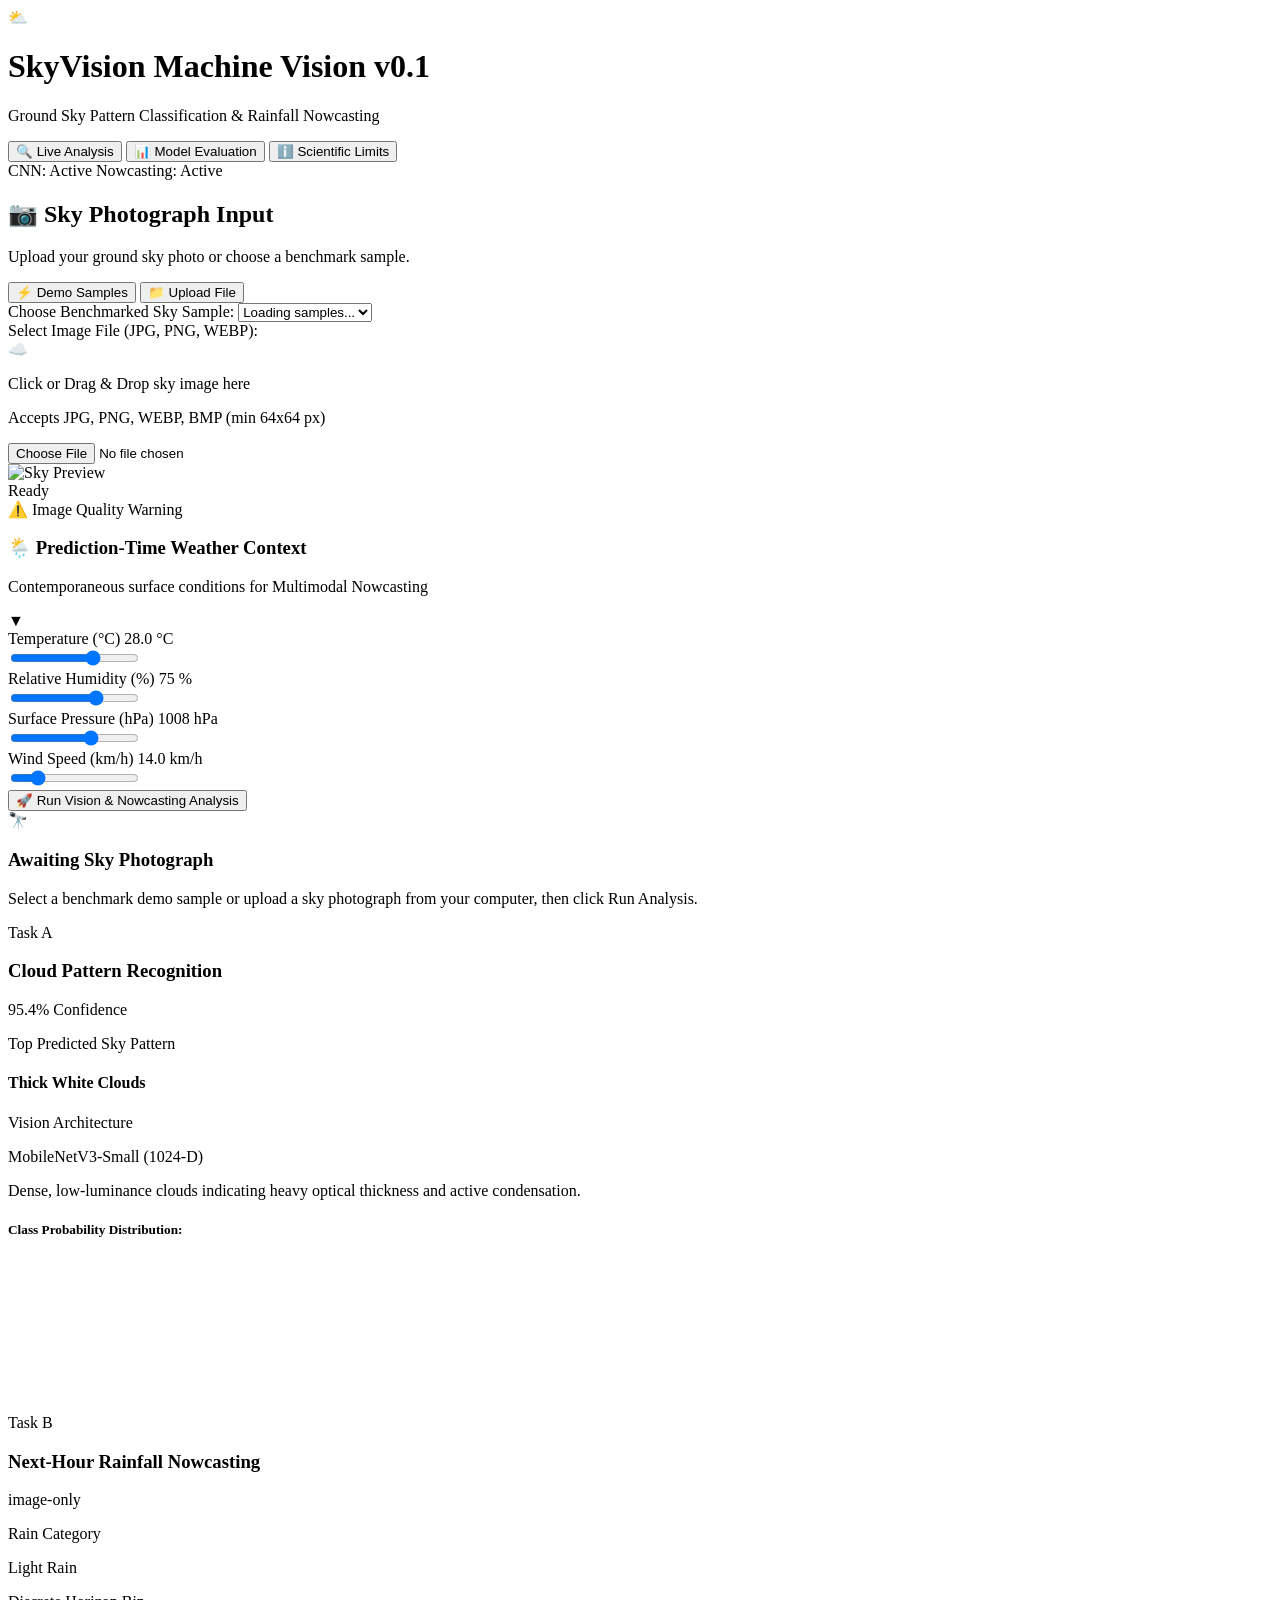
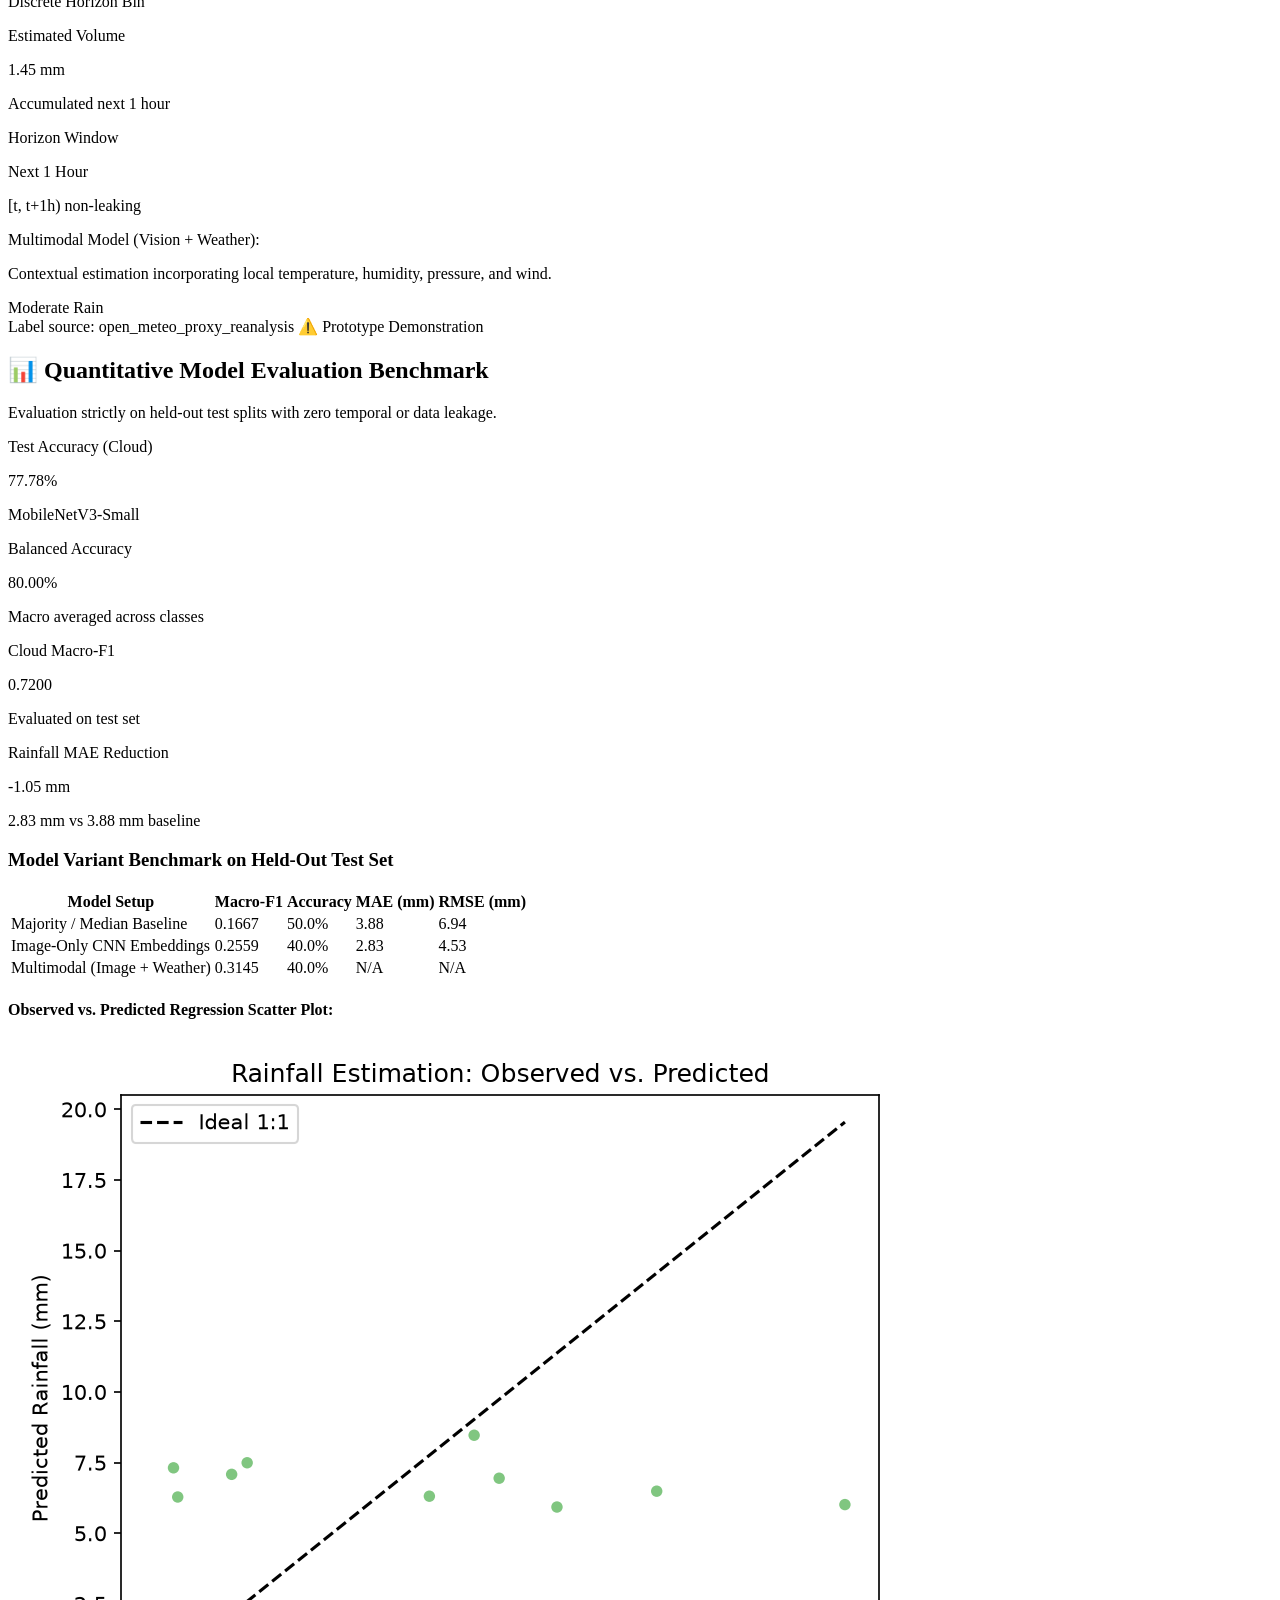
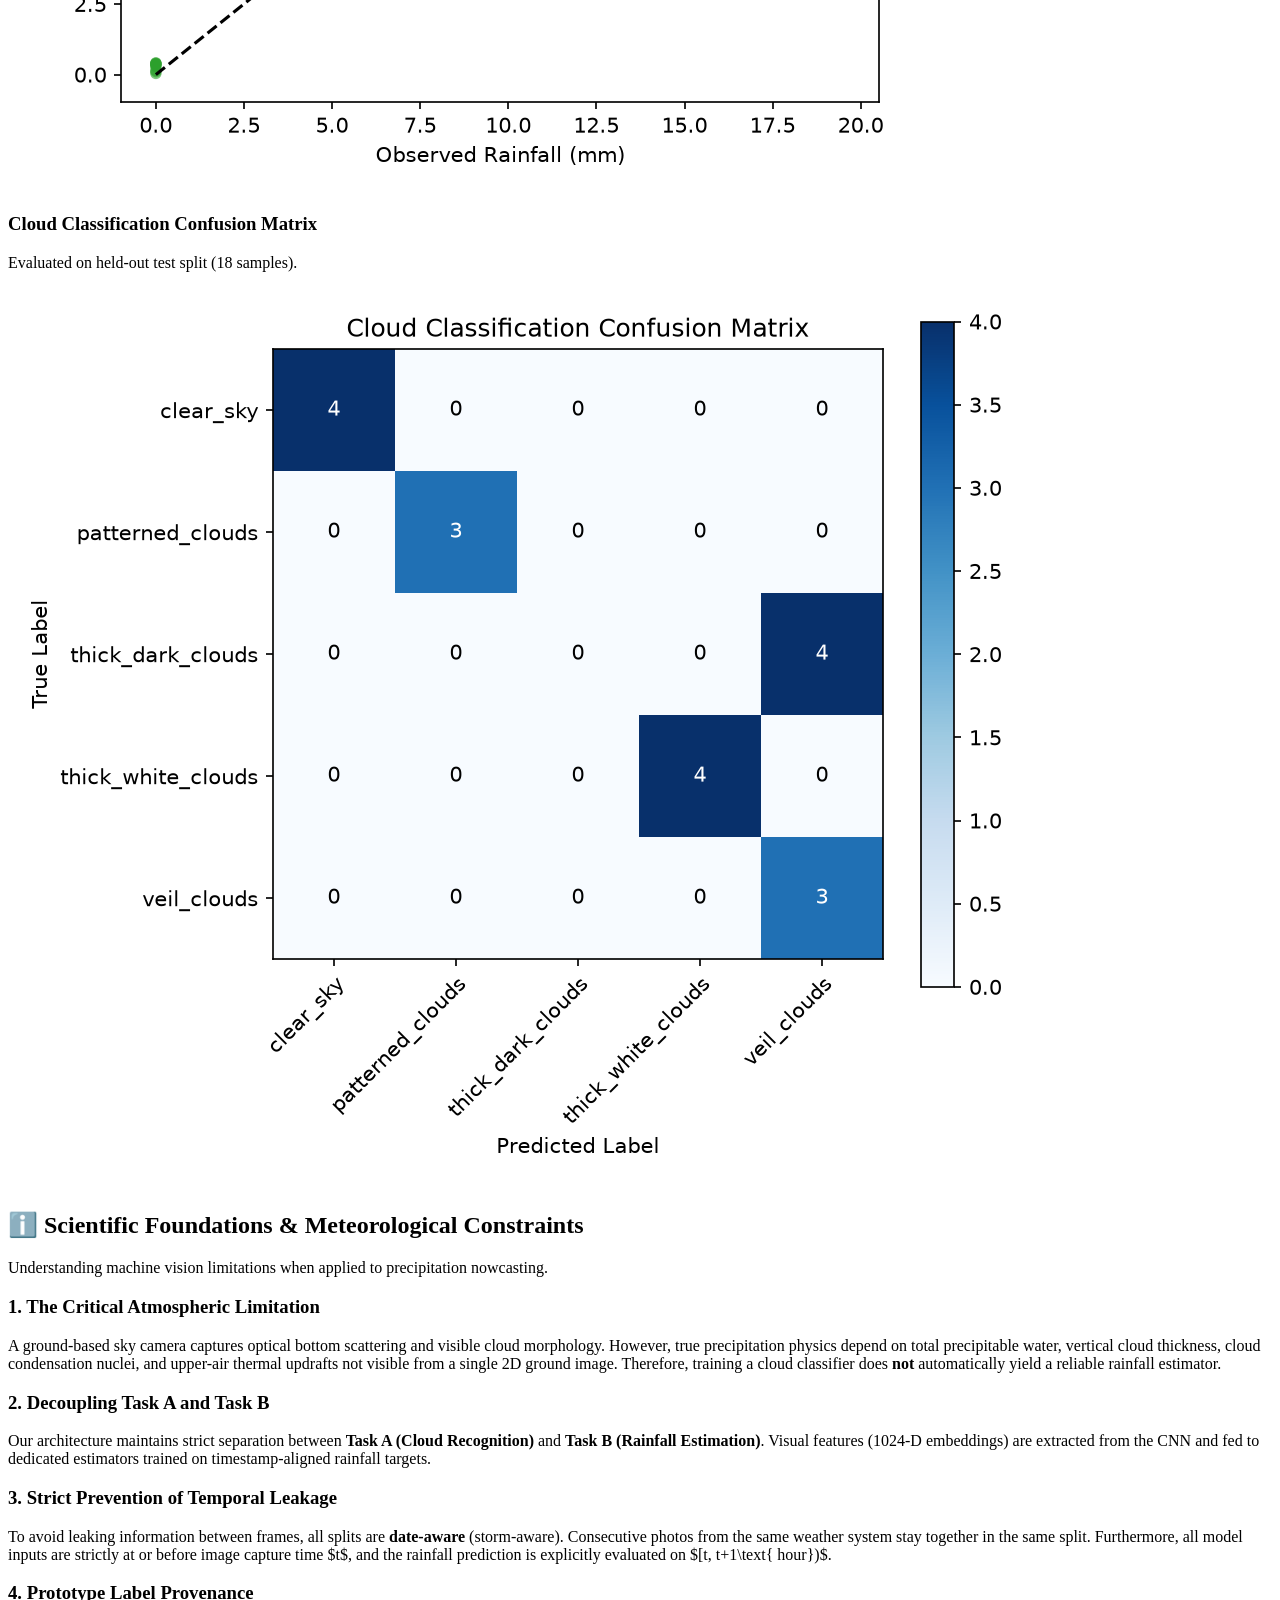
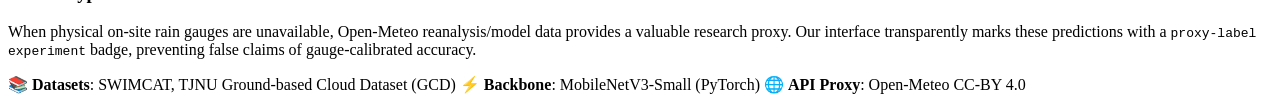
==== static/index.html @ f306909d "refactor: streamline into a flat professional structure with root entrypoints" ====
<!DOCTYPE html>
<html lang="en">
<head>
  <meta charset="UTF-8">
  <meta name="viewport" content="width=device-width, initial-scale=1.0">
  <title>SkyVision — Cloud Pattern Recognition & Rainfall Nowcasting</title>
  <!-- Tailwind CSS -->
  <script src="https://cdn.tailwindcss.com"></script>
  <!-- Chart.js -->
  <script src="https://cdn.jsdelivr.net/npm/chart.js"></script>
  <!-- Google Fonts -->
  <link rel="preconnect" href="https://fonts.googleapis.com">
  <link rel="preconnect" href="https://fonts.gstatic.com" crossorigin>
  <link href="https://fonts.googleapis.com/css2?family=Plus+Jakarta+Sans:wght@400;500;600;700;800&display=swap" rel="stylesheet">
  <link rel="stylesheet" href="/styles.css">
  <script>
    tailwind.config = {
      theme: {
        extend: {
          fontFamily: {
            sans: ['"Plus Jakarta Sans"', 'sans-serif'],
          },
          colors: {
            brand: {
              50: '#eff6ff',
              100: '#dbeafe',
              500: '#3b82f6',
              600: '#2563eb',
              700: '#1d4ed8',
            }
          }
        }
      }
    }
  </script>
</head>
<body class="bg-slate-900 text-slate-100 min-h-screen font-sans antialiased selection:bg-blue-600 selection:text-white">

  <!-- TOP NAVBAR -->
  <header class="border-b border-slate-800 bg-slate-900/80 backdrop-blur sticky top-0 z-50">
    <div class="max-w-7xl mx-auto px-4 sm:px-6 lg:px-8 h-16 flex items-center justify-between">
      <div class="flex items-center gap-3">
        <div class="w-10 h-10 rounded-xl bg-gradient-to-tr from-blue-600 to-cyan-400 flex items-center justify-center shadow-lg shadow-blue-500/20 text-xl">
          ⛅
        </div>
        <div>
          <h1 class="text-lg font-bold tracking-tight text-white flex items-center gap-2">
            SkyVision
            <span class="text-xs font-semibold px-2 py-0.5 rounded-full bg-blue-500/10 text-blue-400 border border-blue-500/20">Machine Vision v0.1</span>
          </h1>
          <p class="text-xs text-slate-400">Ground Sky Pattern Classification & Rainfall Nowcasting</p>
        </div>
      </div>

      <!-- Navigation Tabs -->
      <nav class="flex items-center gap-1 bg-slate-800/80 p-1 rounded-xl border border-slate-700/60 text-sm font-medium">
        <button id="nav-live" onclick="switchTab('live')" class="nav-btn px-4 py-1.5 rounded-lg text-white bg-blue-600 shadow-sm transition-all">
          🔍 Live Analysis
        </button>
        <button id="nav-eval" onclick="switchTab('eval')" class="nav-btn px-4 py-1.5 rounded-lg text-slate-400 hover:text-slate-200 transition-all">
          📊 Model Evaluation
        </button>
        <button id="nav-about" onclick="switchTab('about')" class="nav-btn px-4 py-1.5 rounded-lg text-slate-400 hover:text-slate-200 transition-all">
          ℹ️ Scientific Limits
        </button>
      </nav>

      <!-- System Health Status -->
      <div class="hidden md:flex items-center gap-2 text-xs">
        <span id="cloud-status-badge" class="px-2.5 py-1 rounded-full bg-emerald-500/10 text-emerald-400 border border-emerald-500/20 flex items-center gap-1.5 font-medium">
          <span class="w-2 h-2 rounded-full bg-emerald-500 animate-pulse"></span>
          CNN: Active
        </span>
        <span id="rain-status-badge" class="px-2.5 py-1 rounded-full bg-blue-500/10 text-blue-400 border border-blue-500/20 flex items-center gap-1.5 font-medium">
          <span class="w-2 h-2 rounded-full bg-blue-500"></span>
          Nowcasting: Active
        </span>
      </div>
    </div>
  </header>

  <!-- MAIN CONTAINER -->
  <main class="max-w-7xl mx-auto px-4 sm:px-6 lg:px-8 py-8">

    <!-- ======================================================== -->
    <!-- TAB 1: LIVE ANALYSIS SCREEN                              -->
    <!-- ======================================================== -->
    <section id="tab-live" class="tab-content block">
      <div class="grid grid-cols-1 lg:grid-cols-12 gap-8 items-start">

        <!-- LEFT COLUMN: Input Controls (5 Cols) -->
        <div class="lg:col-span-5 space-y-6">

          <!-- Upload / Sample Selector Card -->
          <div class="bg-slate-800/60 border border-slate-700/60 rounded-2xl p-6 shadow-xl backdrop-blur">
            <h2 class="text-base font-semibold text-white mb-1 flex items-center gap-2">
              <span>📷 Sky Photograph Input</span>
            </h2>
            <p class="text-xs text-slate-400 mb-4">Upload your ground sky photo or choose a benchmark sample.</p>

            <!-- Mode Selector Tabs -->
            <div class="grid grid-cols-2 gap-2 mb-4">
              <button type="button" id="btn-mode-sample" onclick="setInputMode('sample')" class="py-2 text-xs font-semibold rounded-lg bg-blue-600 text-white transition">
                ⚡ Demo Samples
              </button>
              <button type="button" id="btn-mode-upload" onclick="setInputMode('upload')" class="py-2 text-xs font-semibold rounded-lg bg-slate-700/60 text-slate-300 hover:text-white transition">
                📁 Upload File
              </button>
            </div>

            <!-- Sample Dropdown Mode -->
            <div id="sample-mode-container" class="space-y-3">
              <label class="block text-xs font-medium text-slate-300">Choose Benchmarked Sky Sample:</label>
              <select id="sample-select" onchange="handleSampleSelect()" class="w-full bg-slate-900 border border-slate-700 rounded-xl px-3 py-2 text-sm text-slate-200 focus:outline-none focus:border-blue-500 transition">
                <option value="">Loading samples...</option>
              </select>
            </div>

            <!-- File Upload Dropzone Mode -->
            <div id="upload-mode-container" class="hidden space-y-3">
              <label class="block text-xs font-medium text-slate-300">Select Image File (JPG, PNG, WEBP):</label>
              <div id="dropzone" class="border-2 border-dashed border-slate-700 hover:border-blue-500 rounded-xl p-6 text-center cursor-pointer transition bg-slate-900/40">
                <div class="text-3xl mb-2">☁️</div>
                <p class="text-xs text-slate-300 font-medium">Click or Drag & Drop sky image here</p>
                <p class="text-[11px] text-slate-500 mt-1">Accepts JPG, PNG, WEBP, BMP (min 64x64 px)</p>
                <input type="file" id="file-input" accept="image/*" class="hidden" onchange="handleFileUpload(event)">
              </div>
            </div>

            <!-- Preview Card -->
            <div id="preview-container" class="mt-4 pt-4 border-t border-slate-700/60 hidden">
              <div class="relative rounded-xl overflow-hidden bg-slate-950 border border-slate-700 aspect-video flex items-center justify-center">
                <img id="image-preview" src="" alt="Sky Preview" class="w-full h-full object-cover">
                <div class="absolute bottom-2 left-2 px-2 py-0.5 rounded bg-black/70 backdrop-blur text-[11px] text-slate-300" id="preview-meta">
                  Ready
                </div>
              </div>
            </div>

            <!-- Validation Warnings -->
            <div id="validation-alert" class="mt-3 p-3 rounded-xl bg-amber-500/10 border border-amber-500/30 text-amber-300 text-xs hidden">
              <div class="font-semibold flex items-center gap-1.5">
                <span>⚠️ Image Quality Warning</span>
              </div>
              <ul id="validation-warnings-list" class="mt-1 list-disc list-inside space-y-0.5 text-[11px]"></ul>
            </div>
          </div>

          <!-- Weather Variables Accordion (Multimodal Input) -->
          <div class="bg-slate-800/60 border border-slate-700/60 rounded-2xl p-6 shadow-xl backdrop-blur">
            <div class="flex items-center justify-between cursor-pointer" onclick="toggleWeatherAccordion()">
              <div>
                <h3 class="text-sm font-semibold text-white flex items-center gap-2">
                  <span>🌦️ Prediction-Time Weather Context</span>
                </h3>
                <p class="text-xs text-slate-400">Contemporaneous surface conditions for Multimodal Nowcasting</p>
              </div>
              <span id="weather-toggle-icon" class="text-slate-400 text-xs transform transition-transform">▼</span>
            </div>

            <div id="weather-sliders-container" class="mt-4 space-y-4 pt-4 border-t border-slate-700/60">
              <div>
                <div class="flex justify-between text-xs text-slate-300 mb-1">
                  <span>Temperature (°C)</span>
                  <span id="temp-val" class="font-mono font-semibold text-blue-400">28.0 °C</span>
                </div>
                <input type="range" id="input-temp" min="-5" max="45" step="0.5" value="28" oninput="updateWeatherValues()" class="w-full accent-blue-500">
              </div>

              <div>
                <div class="flex justify-between text-xs text-slate-300 mb-1">
                  <span>Relative Humidity (%)</span>
                  <span id="humidity-val" class="font-mono font-semibold text-cyan-400">75 %</span>
                </div>
                <input type="range" id="input-humidity" min="20" max="100" step="1" value="75" oninput="updateWeatherValues()" class="w-full accent-cyan-500">
              </div>

              <div>
                <div class="flex justify-between text-xs text-slate-300 mb-1">
                  <span>Surface Pressure (hPa)</span>
                  <span id="pressure-val" class="font-mono font-semibold text-emerald-400">1008 hPa</span>
                </div>
                <input type="range" id="input-pressure" min="950" max="1040" step="1" value="1008" oninput="updateWeatherValues()" class="w-full accent-emerald-500">
              </div>

              <div>
                <div class="flex justify-between text-xs text-slate-300 mb-1">
                  <span>Wind Speed (km/h)</span>
                  <span id="wind-val" class="font-mono font-semibold text-amber-400">14.0 km/h</span>
                </div>
                <input type="range" id="input-wind" min="0" max="80" step="0.5" value="14" oninput="updateWeatherValues()" class="w-full accent-amber-500">
              </div>
            </div>
          </div>

          <!-- Analyze CTA Button -->
          <button id="btn-analyze" onclick="runAnalysis()" class="w-full py-3.5 px-6 rounded-xl font-bold text-white bg-gradient-to-r from-blue-600 via-blue-500 to-cyan-500 hover:from-blue-700 hover:to-cyan-600 shadow-lg shadow-blue-500/25 active:scale-[0.99] transition flex items-center justify-center gap-2">
            <span id="btn-spinner" class="hidden w-4 h-4 border-2 border-white/30 border-t-white rounded-full animate-spin"></span>
            <span>🚀 Run Vision & Nowcasting Analysis</span>
          </button>
        </div>

        <!-- RIGHT COLUMN: Output Analysis Dashboard (7 Cols) -->
        <div class="lg:col-span-7 space-y-6">

          <!-- Empty State Container -->
          <div id="results-empty-state" class="bg-slate-800/40 border border-slate-700/50 rounded-2xl p-12 text-center text-slate-400 flex flex-col items-center justify-center min-h-[460px]">
            <div class="w-16 h-16 rounded-2xl bg-slate-800 flex items-center justify-center text-3xl mb-4 border border-slate-700/60 shadow-inner">
              🔭
            </div>
            <h3 class="text-base font-semibold text-slate-200">Awaiting Sky Photograph</h3>
            <p class="text-xs text-slate-400 max-w-sm mt-1">Select a benchmark demo sample or upload a sky photograph from your computer, then click Run Analysis.</p>
          </div>

          <!-- Active Results Container (hidden initially) -->
          <div id="results-active-container" class="space-y-6 hidden">

            <!-- TASK A CARD: Cloud Pattern Classification -->
            <div class="bg-slate-800/80 border border-slate-700/70 rounded-2xl p-6 shadow-xl backdrop-blur">
              <div class="flex items-center justify-between mb-4">
                <div class="flex items-center gap-2">
                  <span class="text-xs font-bold uppercase tracking-wider px-2 py-0.5 rounded bg-blue-500/20 text-blue-400 border border-blue-500/30">Task A</span>
                  <h3 class="text-base font-bold text-white">Cloud Pattern Recognition</h3>
                </div>
                <span id="cloud-confidence-badge" class="px-2.5 py-1 rounded-full text-xs font-semibold bg-emerald-500/20 text-emerald-300 border border-emerald-500/30">
                  95.4% Confidence
                </span>
              </div>

              <!-- Top Prediction Hero -->
              <div class="bg-slate-900/60 border border-slate-800 rounded-xl p-4 mb-5 flex flex-col sm:flex-row items-start sm:items-center justify-between gap-4">
                <div>
                  <p class="text-xs text-slate-400 font-medium">Top Predicted Sky Pattern</p>
                  <h4 id="cloud-pred-name" class="text-2xl font-extrabold text-white capitalize mt-0.5">Thick White Clouds</h4>
                </div>
                <div class="text-right">
                  <span class="text-xs text-slate-500 font-medium">Vision Architecture</span>
                  <p class="text-xs font-semibold text-slate-300">MobileNetV3-Small (1024-D)</p>
                </div>
              </div>

              <!-- Meteorological Explanation -->
              <p id="cloud-explanation" class="text-xs text-slate-300 leading-relaxed mb-5 bg-slate-900/40 p-3 rounded-lg border border-slate-800">
                Dense, low-luminance clouds indicating heavy optical thickness and active condensation.
              </p>

              <!-- Probability Distribution Chart -->
              <div>
                <h5 class="text-xs font-semibold text-slate-300 mb-2">Class Probability Distribution:</h5>
                <div class="h-44 w-full">
                  <canvas id="cloud-chart"></canvas>
                </div>
              </div>
            </div>

            <!-- TASK B CARD: Rainfall Nowcasting -->
            <div class="bg-slate-800/80 border border-slate-700/70 rounded-2xl p-6 shadow-xl backdrop-blur">
              <div class="flex items-center justify-between mb-4">
                <div class="flex items-center gap-2">
                  <span class="text-xs font-bold uppercase tracking-wider px-2 py-0.5 rounded bg-cyan-500/20 text-cyan-400 border border-cyan-500/30">Task B</span>
                  <h3 class="text-base font-bold text-white">Next-Hour Rainfall Nowcasting</h3>
                </div>
                <span id="rain-model-badge" class="px-2.5 py-1 rounded-full text-xs font-semibold bg-blue-500/20 text-blue-300 border border-blue-500/30">
                  image-only
                </span>
              </div>

              <!-- Rainfall Metrics Grid -->
              <div class="grid grid-cols-1 sm:grid-cols-3 gap-3 mb-4">
                <div class="bg-slate-900/60 border border-slate-800 rounded-xl p-3.5">
                  <p class="text-[11px] text-slate-400 font-medium">Rain Category</p>
                  <p id="rain-pred-category" class="text-lg font-bold text-cyan-400 capitalize mt-1">Light Rain</p>
                  <p class="text-[10px] text-slate-500 mt-0.5">Discrete Horizon Bin</p>
                </div>

                <div class="bg-slate-900/60 border border-slate-800 rounded-xl p-3.5">
                  <p class="text-[11px] text-slate-400 font-medium">Estimated Volume</p>
                  <p id="rain-pred-amount" class="text-lg font-bold text-emerald-400 mt-1">1.45 mm</p>
                  <p class="text-[10px] text-slate-500 mt-0.5">Accumulated next 1 hour</p>
                </div>

                <div class="bg-slate-900/60 border border-slate-800 rounded-xl p-3.5">
                  <p class="text-[11px] text-slate-400 font-medium">Horizon Window</p>
                  <p id="rain-pred-horizon" class="text-lg font-bold text-purple-400 mt-1">Next 1 Hour</p>
                  <p class="text-[10px] text-slate-500 mt-0.5">[t, t+1h) non-leaking</p>
                </div>
              </div>

              <!-- Multimodal Context Comparison Banner -->
              <div id="multimodal-comparison-box" class="p-3.5 rounded-xl bg-slate-900/60 border border-slate-800 text-xs text-slate-300 flex items-center justify-between">
                <div>
                  <span class="font-semibold text-white">Multimodal Model (Vision + Weather):</span>
                  <p class="text-[11px] text-slate-400">Contextual estimation incorporating local temperature, humidity, pressure, and wind.</p>
                </div>
                <span id="multimodal-pred-badge" class="px-3 py-1 rounded-lg bg-indigo-500/20 text-indigo-300 font-bold border border-indigo-500/30">
                  Moderate Rain
                </span>
              </div>

              <!-- Scientific Disclaimer Footer -->
              <div class="mt-4 pt-3 border-t border-slate-700/50 flex items-center justify-between text-[11px] text-slate-400">
                <span id="rain-label-source">Label source: open_meteo_proxy_reanalysis</span>
                <span class="text-amber-400/90 font-medium">⚠️ Prototype Demonstration</span>
              </div>
            </div>

          </div>

        </div>

      </div>
    </section>

    <!-- ======================================================== -->
    <!-- TAB 2: MODEL EVALUATION SCREEN                           -->
    <!-- ======================================================== -->
    <section id="tab-eval" class="tab-content hidden space-y-8">
      <div>
        <h2 class="text-xl font-bold text-white">📊 Quantitative Model Evaluation Benchmark</h2>
        <p class="text-xs text-slate-400 mt-1">Evaluation strictly on held-out test splits with zero temporal or data leakage.</p>
      </div>

      <!-- Top Summary Metrics Grid -->
      <div class="grid grid-cols-2 sm:grid-cols-4 gap-4">
        <div class="bg-slate-800/60 border border-slate-700/60 rounded-xl p-4">
          <p class="text-xs text-slate-400">Test Accuracy (Cloud)</p>
          <p class="text-2xl font-extrabold text-blue-400 mt-1">77.78%</p>
          <p class="text-[10px] text-slate-500 mt-0.5">MobileNetV3-Small</p>
        </div>
        <div class="bg-slate-800/60 border border-slate-700/60 rounded-xl p-4">
          <p class="text-xs text-slate-400">Balanced Accuracy</p>
          <p class="text-2xl font-extrabold text-emerald-400 mt-1">80.00%</p>
          <p class="text-[10px] text-slate-500 mt-0.5">Macro averaged across classes</p>
        </div>
        <div class="bg-slate-800/60 border border-slate-700/60 rounded-xl p-4">
          <p class="text-xs text-slate-400">Cloud Macro-F1</p>
          <p class="text-2xl font-extrabold text-cyan-400 mt-1">0.7200</p>
          <p class="text-[10px] text-slate-500 mt-0.5">Evaluated on test set</p>
        </div>
        <div class="bg-slate-800/60 border border-slate-700/60 rounded-xl p-4">
          <p class="text-xs text-slate-400">Rainfall MAE Reduction</p>
          <p class="text-2xl font-extrabold text-purple-400 mt-1">-1.05 mm</p>
          <p class="text-[10px] text-slate-500 mt-0.5">2.83 mm vs 3.88 mm baseline</p>
        </div>
      </div>

      <!-- Comparison Table & Confusion Matrix Grid -->
      <div class="grid grid-cols-1 lg:grid-cols-12 gap-8 items-start">

        <!-- Table of Models (7 Cols) -->
        <div class="lg:col-span-7 bg-slate-800/60 border border-slate-700/60 rounded-2xl p-6 shadow-xl">
          <h3 class="text-sm font-bold text-white mb-3">Model Variant Benchmark on Held-Out Test Set</h3>
          <div class="overflow-x-auto">
            <table class="w-full text-left text-xs text-slate-300">
              <thead class="bg-slate-900/60 text-slate-400 border-b border-slate-700 text-[11px] uppercase">
                <tr>
                  <th class="py-2.5 px-3">Model Setup</th>
                  <th class="py-2.5 px-3">Macro-F1</th>
                  <th class="py-2.5 px-3">Accuracy</th>
                  <th class="py-2.5 px-3">MAE (mm)</th>
                  <th class="py-2.5 px-3">RMSE (mm)</th>
                </tr>
              </thead>
              <tbody class="divide-y divide-slate-800 text-xs">
                <tr class="hover:bg-slate-800/40">
                  <td class="py-2.5 px-3 font-medium text-slate-300">Majority / Median Baseline</td>
                  <td class="py-2.5 px-3 font-mono">0.1667</td>
                  <td class="py-2.5 px-3 font-mono">50.0%</td>
                  <td class="py-2.5 px-3 font-mono">3.88</td>
                  <td class="py-2.5 px-3 font-mono">6.94</td>
                </tr>
                <tr class="bg-blue-950/20 hover:bg-blue-900/30">
                  <td class="py-2.5 px-3 font-bold text-blue-400">Image-Only CNN Embeddings</td>
                  <td class="py-2.5 px-3 font-mono font-bold text-white">0.2559</td>
                  <td class="py-2.5 px-3 font-mono">40.0%</td>
                  <td class="py-2.5 px-3 font-mono font-bold text-emerald-400">2.83</td>
                  <td class="py-2.5 px-3 font-mono text-emerald-400">4.53</td>
                </tr>
                <tr class="bg-indigo-950/20 hover:bg-indigo-900/30">
                  <td class="py-2.5 px-3 font-bold text-indigo-400">Multimodal (Image + Weather)</td>
                  <td class="py-2.5 px-3 font-mono font-bold text-cyan-400">0.3145</td>
                  <td class="py-2.5 px-3 font-mono">40.0%</td>
                  <td class="py-2.5 px-3 text-slate-500">N/A</td>
                  <td class="py-2.5 px-3 text-slate-500">N/A</td>
                </tr>
              </tbody>
            </table>
          </div>

          <div class="mt-6">
            <h4 class="text-xs font-semibold text-slate-300 mb-2">Observed vs. Predicted Regression Scatter Plot:</h4>
            <div class="rounded-xl overflow-hidden border border-slate-700 bg-slate-950 p-2">
              <img src="/reports/rainfall_scatter.png" alt="Rainfall Regression Scatter" class="w-full h-auto object-contain max-h-72 mx-auto">
            </div>
          </div>
        </div>

        <!-- Confusion Matrix Viewer (5 Cols) -->
        <div class="lg:col-span-5 bg-slate-800/60 border border-slate-700/60 rounded-2xl p-6 shadow-xl">
          <h3 class="text-sm font-bold text-white mb-2">Cloud Classification Confusion Matrix</h3>
          <p class="text-xs text-slate-400 mb-4">Evaluated on held-out test split (18 samples).</p>
          <div class="rounded-xl overflow-hidden border border-slate-700 bg-slate-950 p-2">
            <img src="/reports/confusion_matrix.png" alt="Cloud Confusion Matrix" class="w-full h-auto object-contain">
          </div>
        </div>

      </div>
    </section>

    <!-- ======================================================== -->
    <!-- TAB 3: ABOUT & SCIENTIFIC LIMITS                         -->
    <!-- ======================================================== -->
    <section id="tab-about" class="tab-content hidden space-y-6">
      <div class="bg-slate-800/60 border border-slate-700/60 rounded-2xl p-8 shadow-xl max-w-4xl mx-auto space-y-6">
        <div>
          <h2 class="text-xl font-bold text-white">ℹ️ Scientific Foundations & Meteorological Constraints</h2>
          <p class="text-xs text-slate-400 mt-1">Understanding machine vision limitations when applied to precipitation nowcasting.</p>
        </div>

        <div class="space-y-4 text-xs text-slate-300 leading-relaxed">
          <div class="p-4 rounded-xl bg-slate-900/60 border border-slate-800">
            <h3 class="text-sm font-bold text-blue-400 mb-1">1. The Critical Atmospheric Limitation</h3>
            <p>A ground-based sky camera captures optical bottom scattering and visible cloud morphology. However, true precipitation physics depend on total precipitable water, vertical cloud thickness, cloud condensation nuclei, and upper-air thermal updrafts not visible from a single 2D ground image. Therefore, training a cloud classifier does <strong>not</strong> automatically yield a reliable rainfall estimator.</p>
          </div>

          <div class="p-4 rounded-xl bg-slate-900/60 border border-slate-800">
            <h3 class="text-sm font-bold text-cyan-400 mb-1">2. Decoupling Task A and Task B</h3>
            <p>Our architecture maintains strict separation between <strong>Task A (Cloud Recognition)</strong> and <strong>Task B (Rainfall Estimation)</strong>. Visual features (1024-D embeddings) are extracted from the CNN and fed to dedicated estimators trained on timestamp-aligned rainfall targets.</p>
          </div>

          <div class="p-4 rounded-xl bg-slate-900/60 border border-slate-800">
            <h3 class="text-sm font-bold text-emerald-400 mb-1">3. Strict Prevention of Temporal Leakage</h3>
            <p>To avoid leaking information between frames, all splits are <strong>date-aware</strong> (storm-aware). Consecutive photos from the same weather system stay together in the same split. Furthermore, all model inputs are strictly at or before image capture time $t$, and the rainfall prediction is explicitly evaluated on $[t, t+1\text{ hour})$.</p>
          </div>

          <div class="p-4 rounded-xl bg-slate-900/60 border border-slate-800">
            <h3 class="text-sm font-bold text-amber-400 mb-1">4. Prototype Label Provenance</h3>
            <p>When physical on-site rain gauges are unavailable, Open-Meteo reanalysis/model data provides a valuable research proxy. Our interface transparently marks these predictions with a <code>proxy-label experiment</code> badge, preventing false claims of gauge-calibrated accuracy.</p>
          </div>
        </div>

        <div class="pt-4 border-t border-slate-700/60 flex flex-wrap gap-4 text-xs text-slate-400">
          <span>📚 <strong>Datasets</strong>: SWIMCAT, TJNU Ground-based Cloud Dataset (GCD)</span>
          <span>⚡ <strong>Backbone</strong>: MobileNetV3-Small (PyTorch)</span>
          <span>🌐 <strong>API Proxy</strong>: Open-Meteo CC-BY 4.0</span>
        </div>
      </div>
    </section>

  </main>

  <script src="/app.js"></script>
</body>
</html>
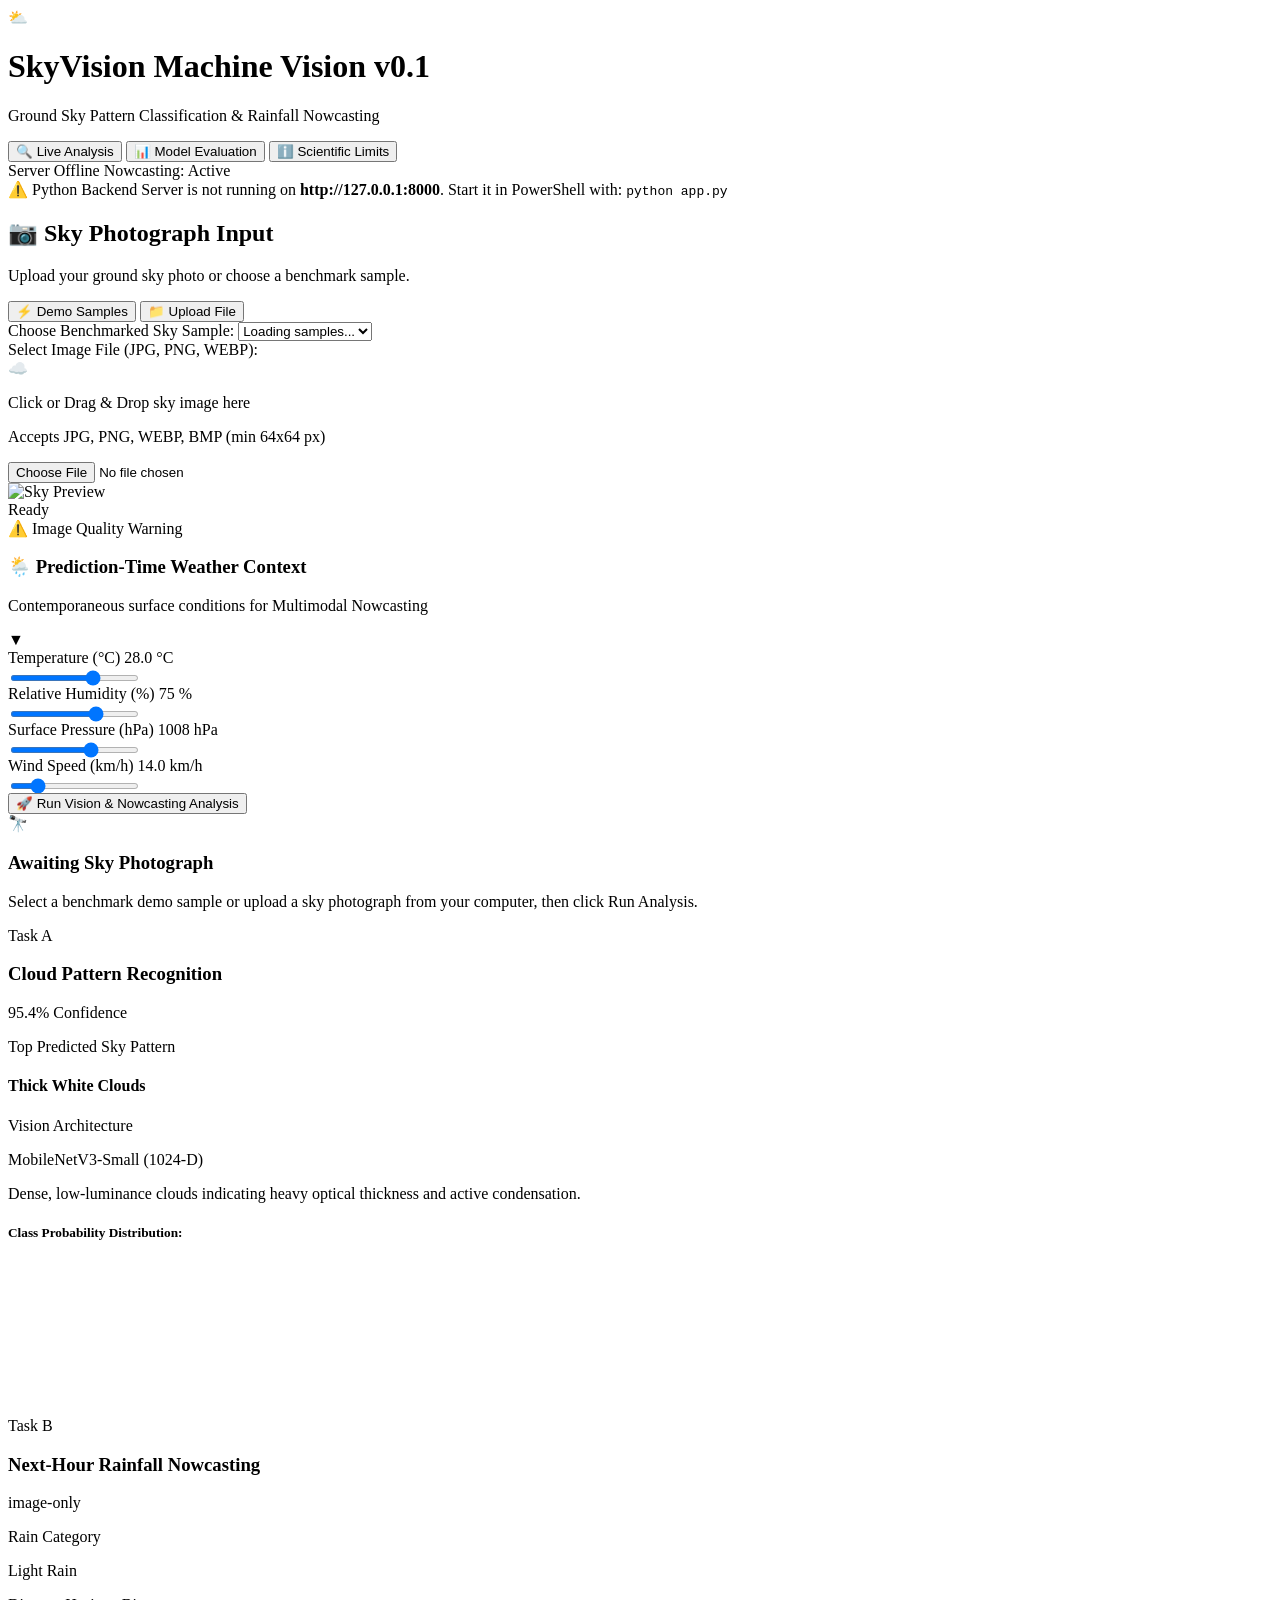
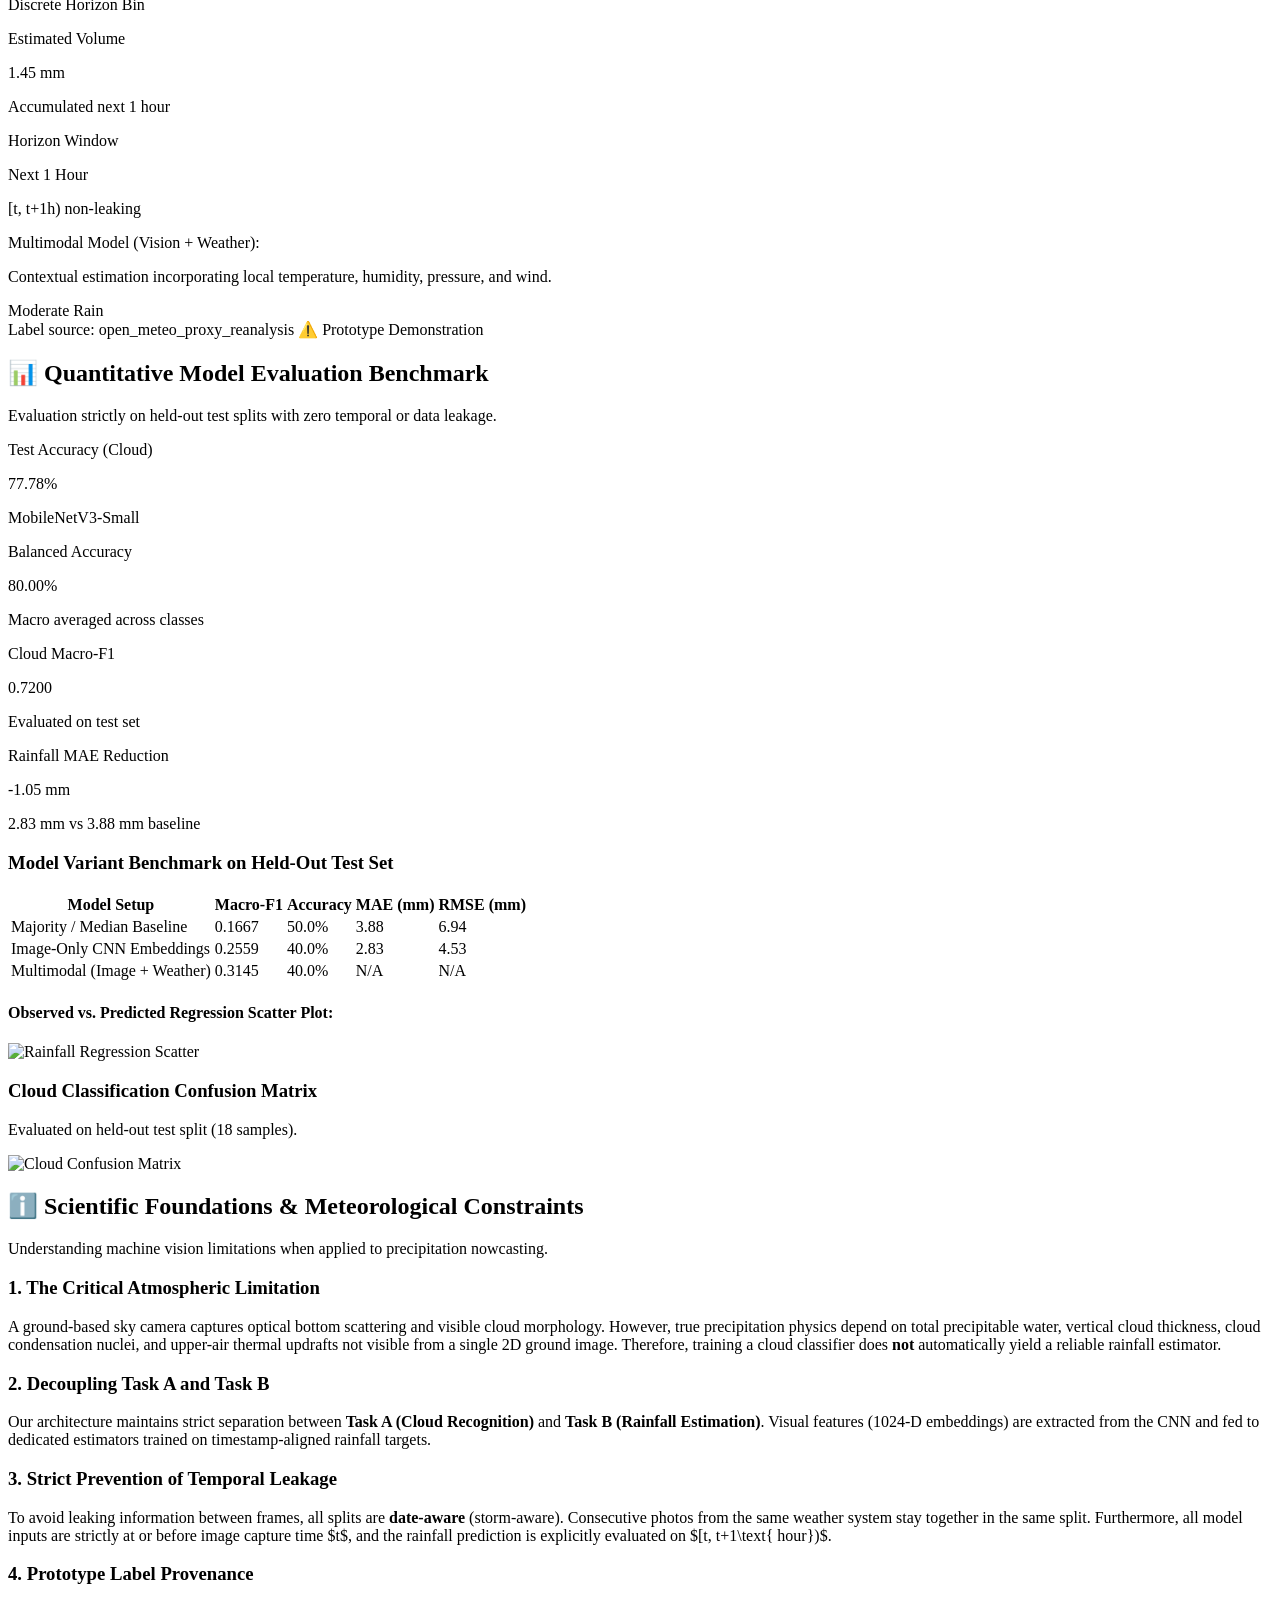
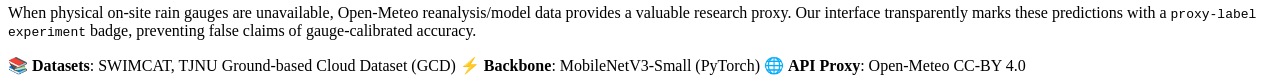
==== commit 72fd7531: "fix(frontend): support relative paths and dynamic API base for VS Code Live Server" ====
--- a/static/index.html
+++ b/static/index.html
@@ -12,7 +12,7 @@
   <link rel="preconnect" href="https://fonts.googleapis.com">
   <link rel="preconnect" href="https://fonts.gstatic.com" crossorigin>
   <link href="https://fonts.googleapis.com/css2?family=Plus+Jakarta+Sans:wght@400;500;600;700;800&display=swap" rel="stylesheet">
-  <link rel="stylesheet" href="/styles.css">
+  <link rel="stylesheet" href="./styles.css">
   <script>
     tailwind.config = {
       theme: {
@@ -78,6 +78,11 @@
       </div>
     </div>
   </header>
+
+  <!-- SERVER OFFLINE BANNER (Shown if backend server is not running) -->
+  <div id="server-offline-banner" class="hidden bg-amber-500/15 border-b border-amber-500/30 text-amber-300 px-4 py-2.5 text-xs text-center font-medium">
+    ⚠️ Python Backend Server is not running on <strong>http://127.0.0.1:8000</strong>. Start it in PowerShell with: <code class="bg-amber-950 px-2 py-0.5 rounded font-mono text-amber-200 ml-1">python app.py</code>
+  </div>
 
   <!-- MAIN CONTAINER -->
   <main class="max-w-7xl mx-auto px-4 sm:px-6 lg:px-8 py-8">
@@ -390,7 +395,7 @@
           <div class="mt-6">
             <h4 class="text-xs font-semibold text-slate-300 mb-2">Observed vs. Predicted Regression Scatter Plot:</h4>
             <div class="rounded-xl overflow-hidden border border-slate-700 bg-slate-950 p-2">
-              <img src="/reports/rainfall_scatter.png" alt="Rainfall Regression Scatter" class="w-full h-auto object-contain max-h-72 mx-auto">
+              <img id="scatter-img" src="/reports/rainfall_scatter.png" alt="Rainfall Regression Scatter" class="w-full h-auto object-contain max-h-72 mx-auto">
             </div>
           </div>
         </div>
@@ -400,7 +405,7 @@
           <h3 class="text-sm font-bold text-white mb-2">Cloud Classification Confusion Matrix</h3>
           <p class="text-xs text-slate-400 mb-4">Evaluated on held-out test split (18 samples).</p>
           <div class="rounded-xl overflow-hidden border border-slate-700 bg-slate-950 p-2">
-            <img src="/reports/confusion_matrix.png" alt="Cloud Confusion Matrix" class="w-full h-auto object-contain">
+            <img id="cm-img" src="/reports/confusion_matrix.png" alt="Cloud Confusion Matrix" class="w-full h-auto object-contain">
           </div>
         </div>
 
@@ -449,6 +454,6 @@
 
   </main>
 
-  <script src="/app.js"></script>
+  <script src="./app.js"></script>
 </body>
 </html>
--- a/static/styles.css
+++ b/static/styles.css
@@ -0,0 +1,54 @@
+/* SkyVision Custom Dashboard Styling */
+
+/* Smooth scrolling */
+html {
+  scroll-behavior: smooth;
+}
+
+/* Custom scrollbars */
+::-webkit-scrollbar {
+  width: 8px;
+  height: 8px;
+}
+::-webkit-scrollbar-track {
+  background: #0f172a;
+}
+::-webkit-scrollbar-thumb {
+  background: #334155;
+  border-radius: 4px;
+}
+::-webkit-scrollbar-thumb:hover {
+  background: #475569;
+}
+
+/* Dropzone hover transitions */
+#dropzone {
+  transition: all 0.2s ease-in-out;
+}
+#dropzone:hover {
+  background-color: rgba(30, 41, 59, 0.7);
+}
+
+/* Slider custom styling */
+input[type=range] {
+  height: 6px;
+  border-radius: 3px;
+  background: #334155;
+  outline: none;
+}
+
+/* Tab transitions */
+.tab-content {
+  animation: fadeIn 0.25s ease-out;
+}
+
+@keyframes fadeIn {
+  from {
+    opacity: 0;
+    transform: translateY(4px);
+  }
+  to {
+    opacity: 1;
+    transform: translateY(0);
+  }
+}
